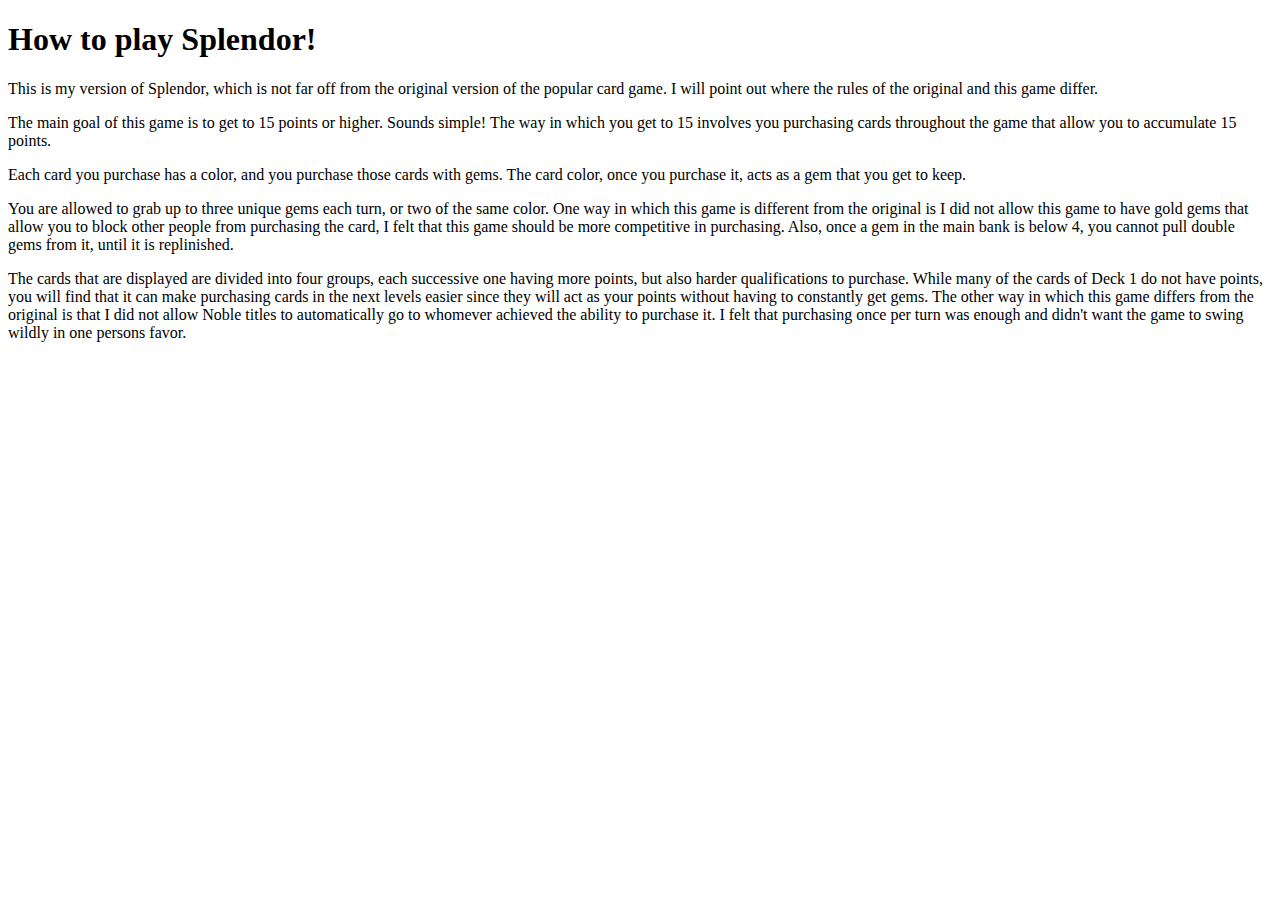
==== howtoplay.html @ b15d5d66 "howtoplay.html" ====
<!DOCTYPE html>
<html lang="en">
  <head>
    <meta charset="UTF-8" />
    <meta name="viewport" content="width=device-width, initial-scale=1.0" />
    <title>How to Play</title>
  </head>
  <section class="intro-how-to">
    <h1>How to play Splendor!</h1>
    <p>
      This is my version of Splendor, which is not far off from the original
      version of the popular card game. I will point out where the rules of the
      original and this game differ.
    </p>
    <p>
      The main goal of this game is to get to 15 points or higher. Sounds
      simple! The way in which you get to 15 involves you purchasing cards
      throughout the game that allow you to accumulate 15 points.
    </p>
    <p>
      Each card you purchase has a color, and you purchase those cards with
      gems. The card color, once you purchase it, acts as a gem that you get to
      keep.
    </p>
    <p>
      You are allowed to grab up to three unique gems each turn, or two of the
      same color. One way in which this game is different from the original is I
      did not allow this game to have gold gems that allow you to block other
      people from purchasing the card, I felt that this game should be more
      competitive in purchasing. Also, once a gem in the main bank is below 4,
      you cannot pull double gems from it, until it is replinished.
    </p>
    <p>
      The cards that are displayed are divided into four groups, each successive
      one having more points, but also harder qualifications to purchase. While
      many of the cards of Deck 1 do not have points, you will find that it can
      make purchasing cards in the next levels easier since they will act as
      your points without having to constantly get gems. The other way in which
      this game differs from the original is that I did not allow Noble titles
      to automatically go to whomever achieved the ability to purchase it. I
      felt that purchasing once per turn was enough and didn't want the game to
      swing wildly in one persons favor.
    </p>
  </section>
  <body></body>
</html>
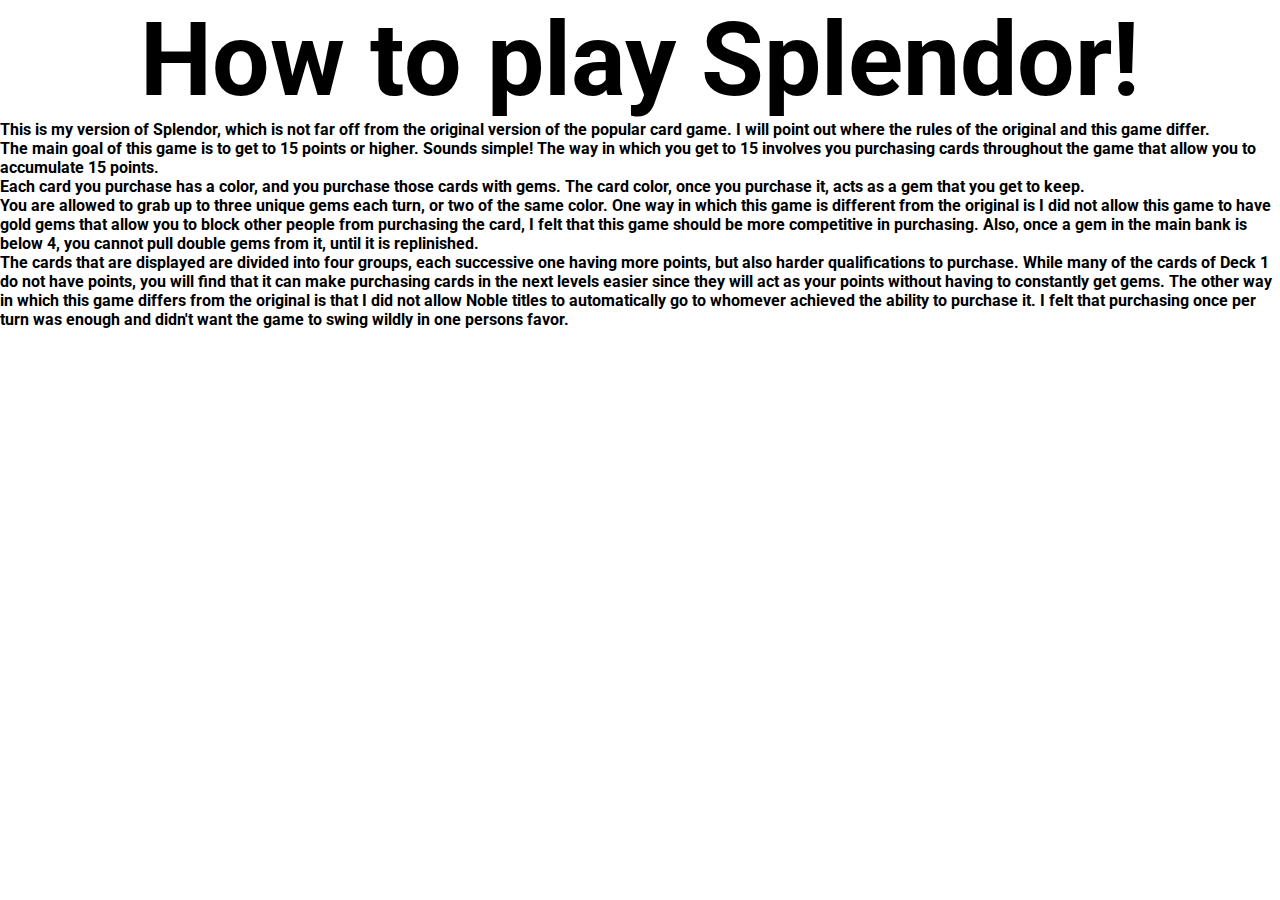
==== commit 8a043eac: "howtoplay.html" ====
--- a/howtoplay.html
+++ b/howtoplay.html
@@ -3,10 +3,15 @@
   <head>
     <meta charset="UTF-8" />
     <meta name="viewport" content="width=device-width, initial-scale=1.0" />
+    <link rel="stylesheet" href="styles.css" />
+    <link
+      href="https://fonts.googleapis.com/css2?family=Roboto:wght@100&display=swap"
+      rel="stylesheet"
+    />
     <title>How to Play</title>
   </head>
   <section class="intro-how-to">
-    <h1>How to play Splendor!</h1>
+    <h1 class="heading-how-to">How to play Splendor!</h1>
     <p>
       This is my version of Splendor, which is not far off from the original
       version of the popular card game. I will point out where the rules of the
--- a/styles.css
+++ b/styles.css
@@ -0,0 +1,202 @@
+* {
+  margin: 0;
+  padding: 0;
+  box-sizing: border-box;
+  font-family: Roboto;
+  font-weight: bold;
+}
+.container {
+  display: flex;
+  justify-content: space-between;
+  align-items: center;
+}
+
+.setter-body,
+.player-one,
+.player-two {
+  font-size: 1.4rem;
+  border: 1px solid black;
+  max-width: 20rem;
+  display: grid;
+  flex-direction: column;
+  border-radius: 5%;
+  margin-bottom: 0.2rem;
+  margin-top: 0.8rem;
+}
+.menu {
+  display: flex;
+  flex-direction: column;
+  gap: 0.8rem;
+}
+
+.menu-item:visited,
+.menu-item:link {
+  transition: all, 0.5s;
+}
+.menu-item:hover,
+.menu-item:active {
+  background-color: black;
+  color: white;
+  transition: all, 0.5s;
+}
+
+.setter-body {
+  padding: 0rem 2.4rem;
+}
+
+.brown-setter,
+.green-setter,
+.silver-setter,
+.blue-setter,
+.red-setter {
+  font-weight: 400;
+  transition: 0.5s;
+}
+
+.brown-setter:hover,
+.green-setter:hover,
+.silver-setter:hover,
+.blue-setter:hover,
+.red-setter:hover {
+  font-weight: bold;
+}
+
+.brown-setter,
+.player-one-brown,
+.player-two-brown {
+  color: brown;
+}
+.green-setter,
+.player-one-green,
+.player-two-green {
+  color: green;
+}
+.silver-setter,
+.player-one-silver,
+.player-two-silver {
+  color: silver;
+}
+.blue-setter,
+.player-one-blue,
+.player-two-blue {
+  color: blue;
+}
+
+.red-setter,
+.player-one-red,
+.player-two-red {
+  color: red;
+}
+
+.active-player {
+  background-color: #eee;
+}
+
+.player-one,
+.player-two {
+  display: grid;
+  grid-template-columns: repeat(2, 1fr);
+}
+
+.player-one-score,
+.player-two-score {
+  font-size: 6.4rem;
+}
+/* division of board */
+.column-labels {
+  display: grid;
+  grid-template-columns: repeat(4, 1fr);
+  list-style-type: none;
+  /* text-align: center; */
+  margin: 2.4rem 0rem;
+  font-size: 2.4rem;
+}
+
+/* cards */
+.card-row {
+  display: flex;
+  justify-content: center;
+  flex-wrap: wrap;
+  gap: 2px;
+  flex-direction: column;
+}
+
+.card-box {
+  border: 1px solid black;
+  max-width: 10rem;
+  display: flex;
+  flex-direction: column;
+  padding: 0.2rem;
+  border-radius: 25%;
+  justify-content: center;
+  text-align: right;
+  transition: box-shadow 0.5s;
+  margin-bottom: 0.8rem;
+  height: 9.6rem;
+}
+
+.card-box:hover {
+  box-shadow: 0 0 20px rgba(0, 0, 0, 0.5);
+}
+
+.card-container {
+  /* display: flex;
+  flex-direction: row; */
+  display: grid;
+  grid-template-columns: repeat(4, 1fr);
+}
+
+.brown-box-color {
+  background-color: sienna;
+}
+.blue-box-color {
+  background-color: lightblue;
+}
+.silver-box-color {
+  background-color: silver;
+}
+.green-box-color {
+  background-color: lightgreen;
+}
+.red-box-color {
+  background-color: lightcoral;
+}
+
+.card-point-value {
+  font-size: 1.8rem;
+  text-align: left;
+  margin-left: 1.2rem;
+}
+
+.purchase-btn {
+  font-size: 0.8rem;
+  max-width: 4rem;
+  margin-left: 2.8rem;
+}
+
+.hidden,
+.hidden1,
+.hidden2 {
+  display: none;
+}
+
+.card-list {
+  display: grid;
+  grid-template-columns: repeat(2, 1fr);
+  grid-auto-rows: max-content;
+}
+.card-value {
+  margin-right: 0.8rem;
+}
+
+.winner {
+  display: flex;
+  align-items: center;
+  text-align: center;
+  justify-content: center;
+}
+.heading-how-to {
+  font-size: 6.4rem;
+  font-family: Roboto;
+  text-align: center;
+}
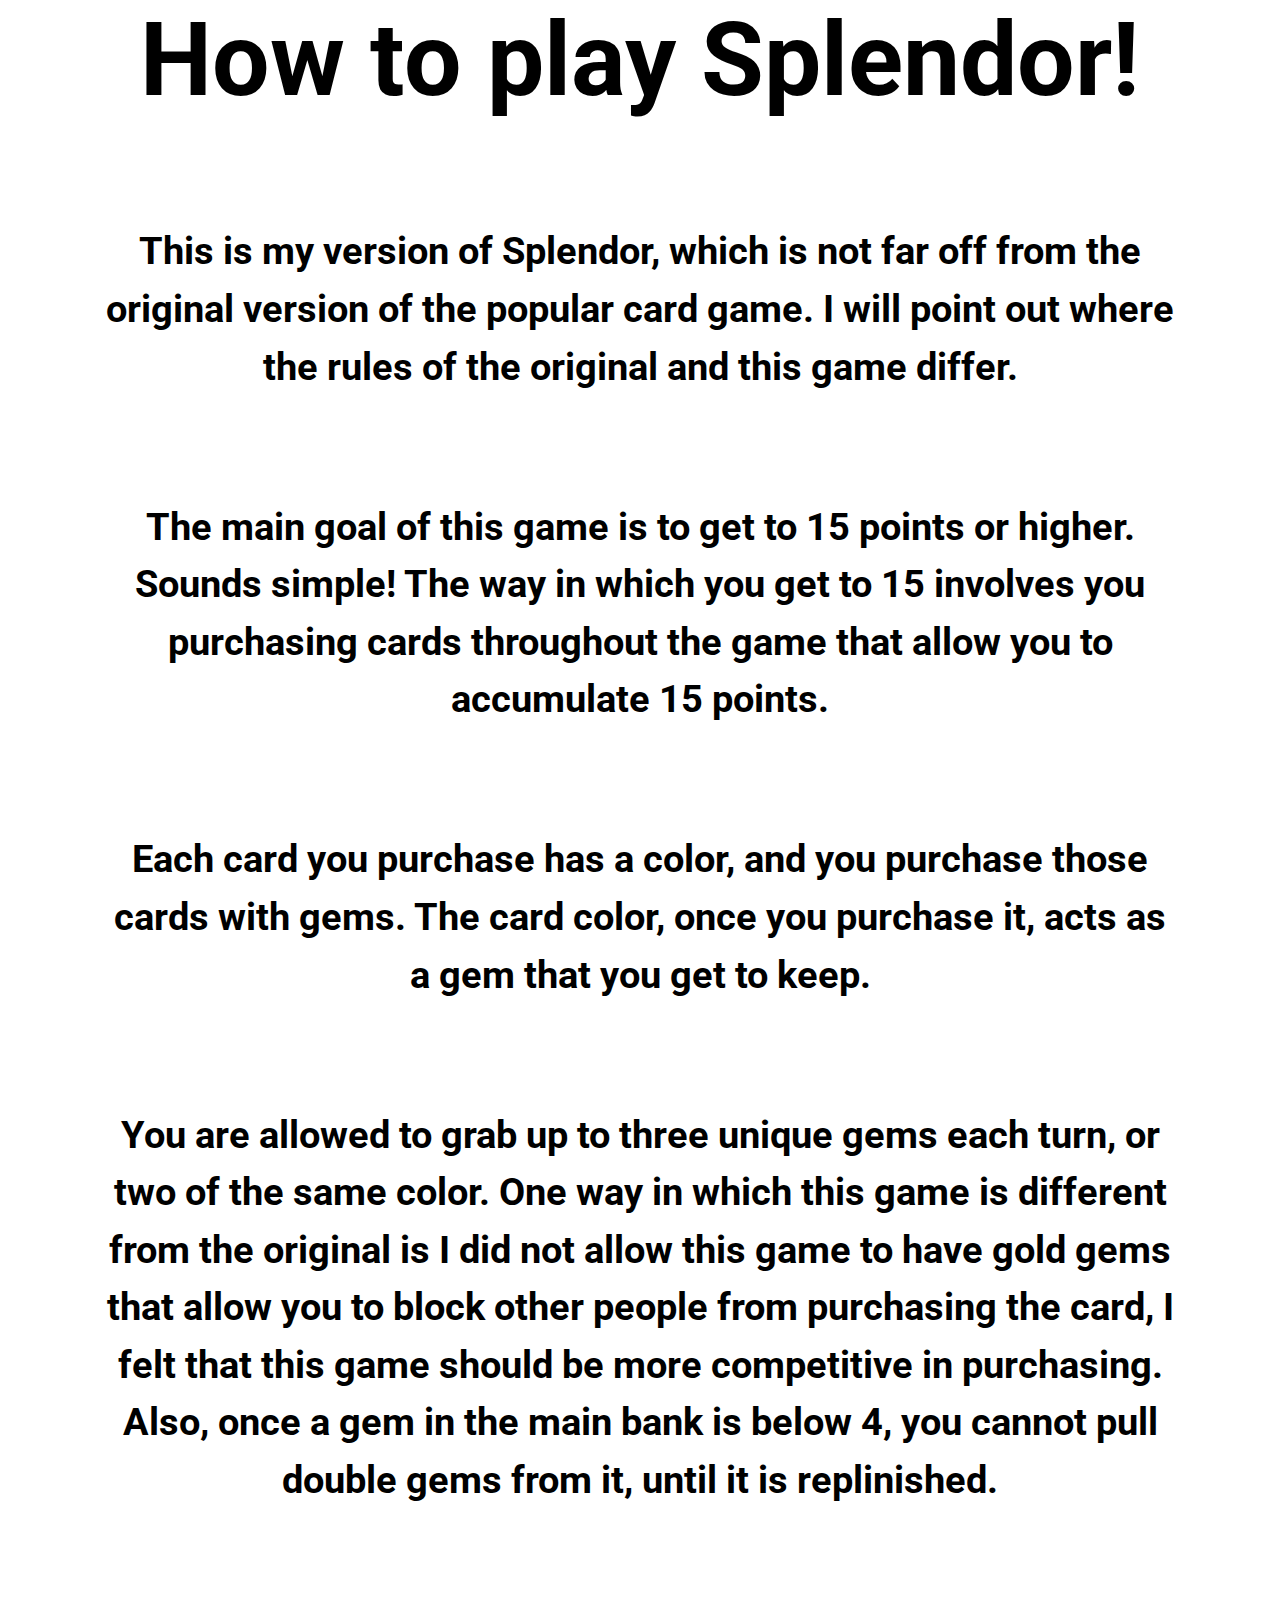
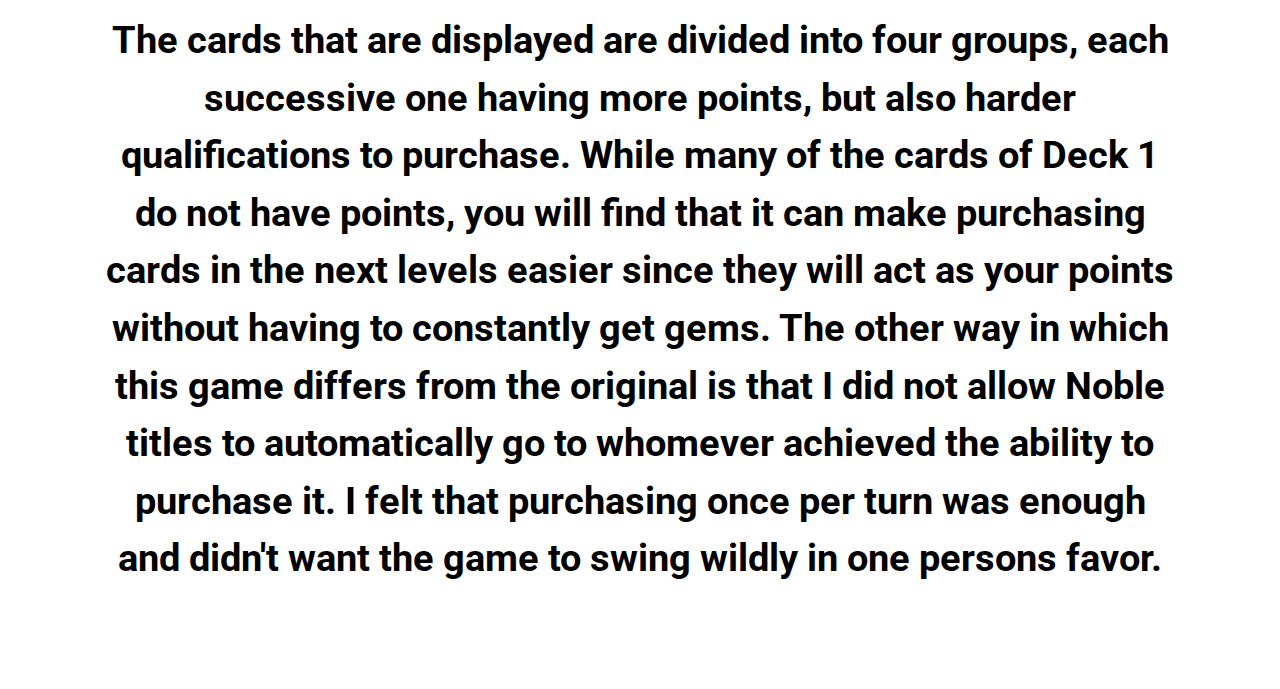
==== commit a4d4faec: "styles.css" ====
--- a/howtoplay.html
+++ b/howtoplay.html
@@ -12,22 +12,22 @@
   </head>
   <section class="intro-how-to">
     <h1 class="heading-how-to">How to play Splendor!</h1>
-    <p>
+    <p class="rule-text">
       This is my version of Splendor, which is not far off from the original
       version of the popular card game. I will point out where the rules of the
       original and this game differ.
     </p>
-    <p>
+    <p class="rule-text">
       The main goal of this game is to get to 15 points or higher. Sounds
       simple! The way in which you get to 15 involves you purchasing cards
       throughout the game that allow you to accumulate 15 points.
     </p>
-    <p>
+    <p class="rule-text">
       Each card you purchase has a color, and you purchase those cards with
       gems. The card color, once you purchase it, acts as a gem that you get to
       keep.
     </p>
-    <p>
+    <p class="rule-text">
       You are allowed to grab up to three unique gems each turn, or two of the
       same color. One way in which this game is different from the original is I
       did not allow this game to have gold gems that allow you to block other
@@ -35,7 +35,7 @@
       competitive in purchasing. Also, once a gem in the main bank is below 4,
       you cannot pull double gems from it, until it is replinished.
     </p>
-    <p>
+    <p class="rule-text">
       The cards that are displayed are divided into four groups, each successive
       one having more points, but also harder qualifications to purchase. While
       many of the cards of Deck 1 do not have points, you will find that it can
--- a/styles.css
+++ b/styles.css
@@ -200,3 +200,10 @@
   font-family: Roboto;
   text-align: center;
 }
+
+.rule-text {
+  font-size: 2.4rem;
+  margin: 6.4rem;
+  text-align: center;
+  line-height: 150%;
+}
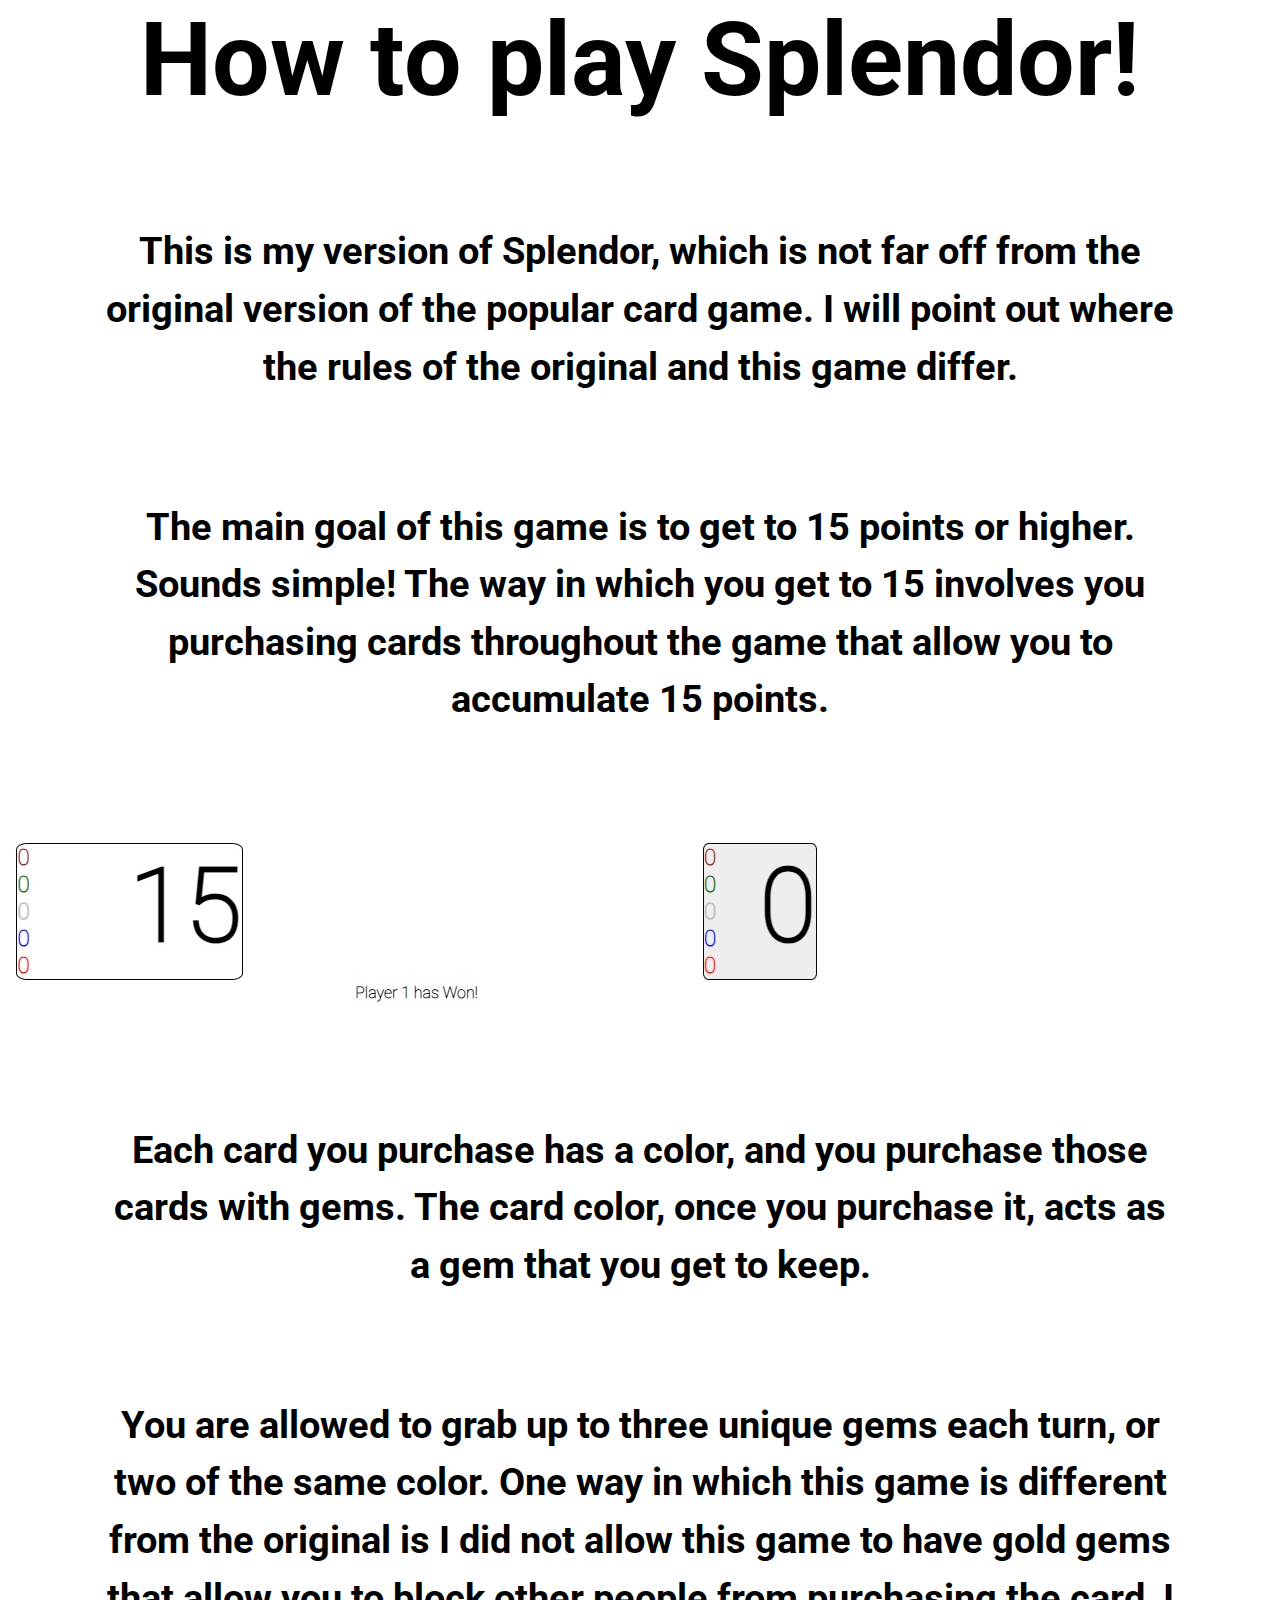
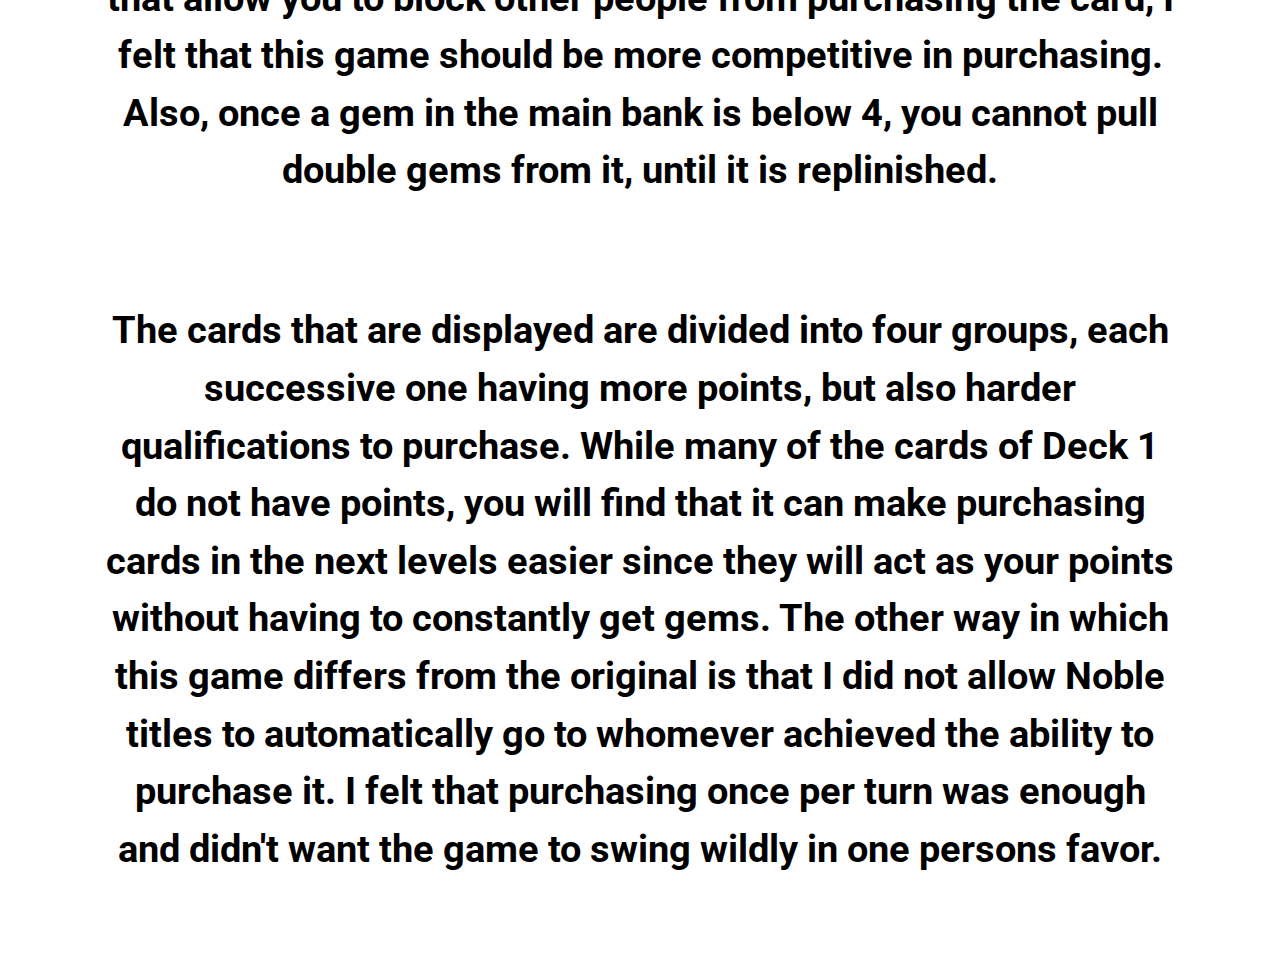
==== commit a349f51b: "howtoplay.html" ====
--- a/howtoplay.html
+++ b/howtoplay.html
@@ -22,6 +22,7 @@
       simple! The way in which you get to 15 involves you purchasing cards
       throughout the game that allow you to accumulate 15 points.
     </p>
+    <img src="rule_1.jpg" class="rule-img" />
     <p class="rule-text">
       Each card you purchase has a color, and you purchase those cards with
       gems. The card color, once you purchase it, acts as a gem that you get to
--- a/styles.css
+++ b/styles.css
@@ -1,3 +1,4 @@
+/* across the whole project */
 * {
   margin: 0;
   padding: 0;
@@ -5,6 +6,7 @@
   font-family: Roboto;
   font-weight: bold;
 }
+/* for players one and two and the setters */
 .container {
   display: flex;
   justify-content: space-between;
@@ -188,13 +190,14 @@
 .card-value {
   margin-right: 0.8rem;
 }
-
+/* winner tab */
 .winner {
   display: flex;
   align-items: center;
   text-align: center;
   justify-content: center;
 }
+/* help page */
 .heading-how-to {
   font-size: 6.4rem;
   font-family: Roboto;
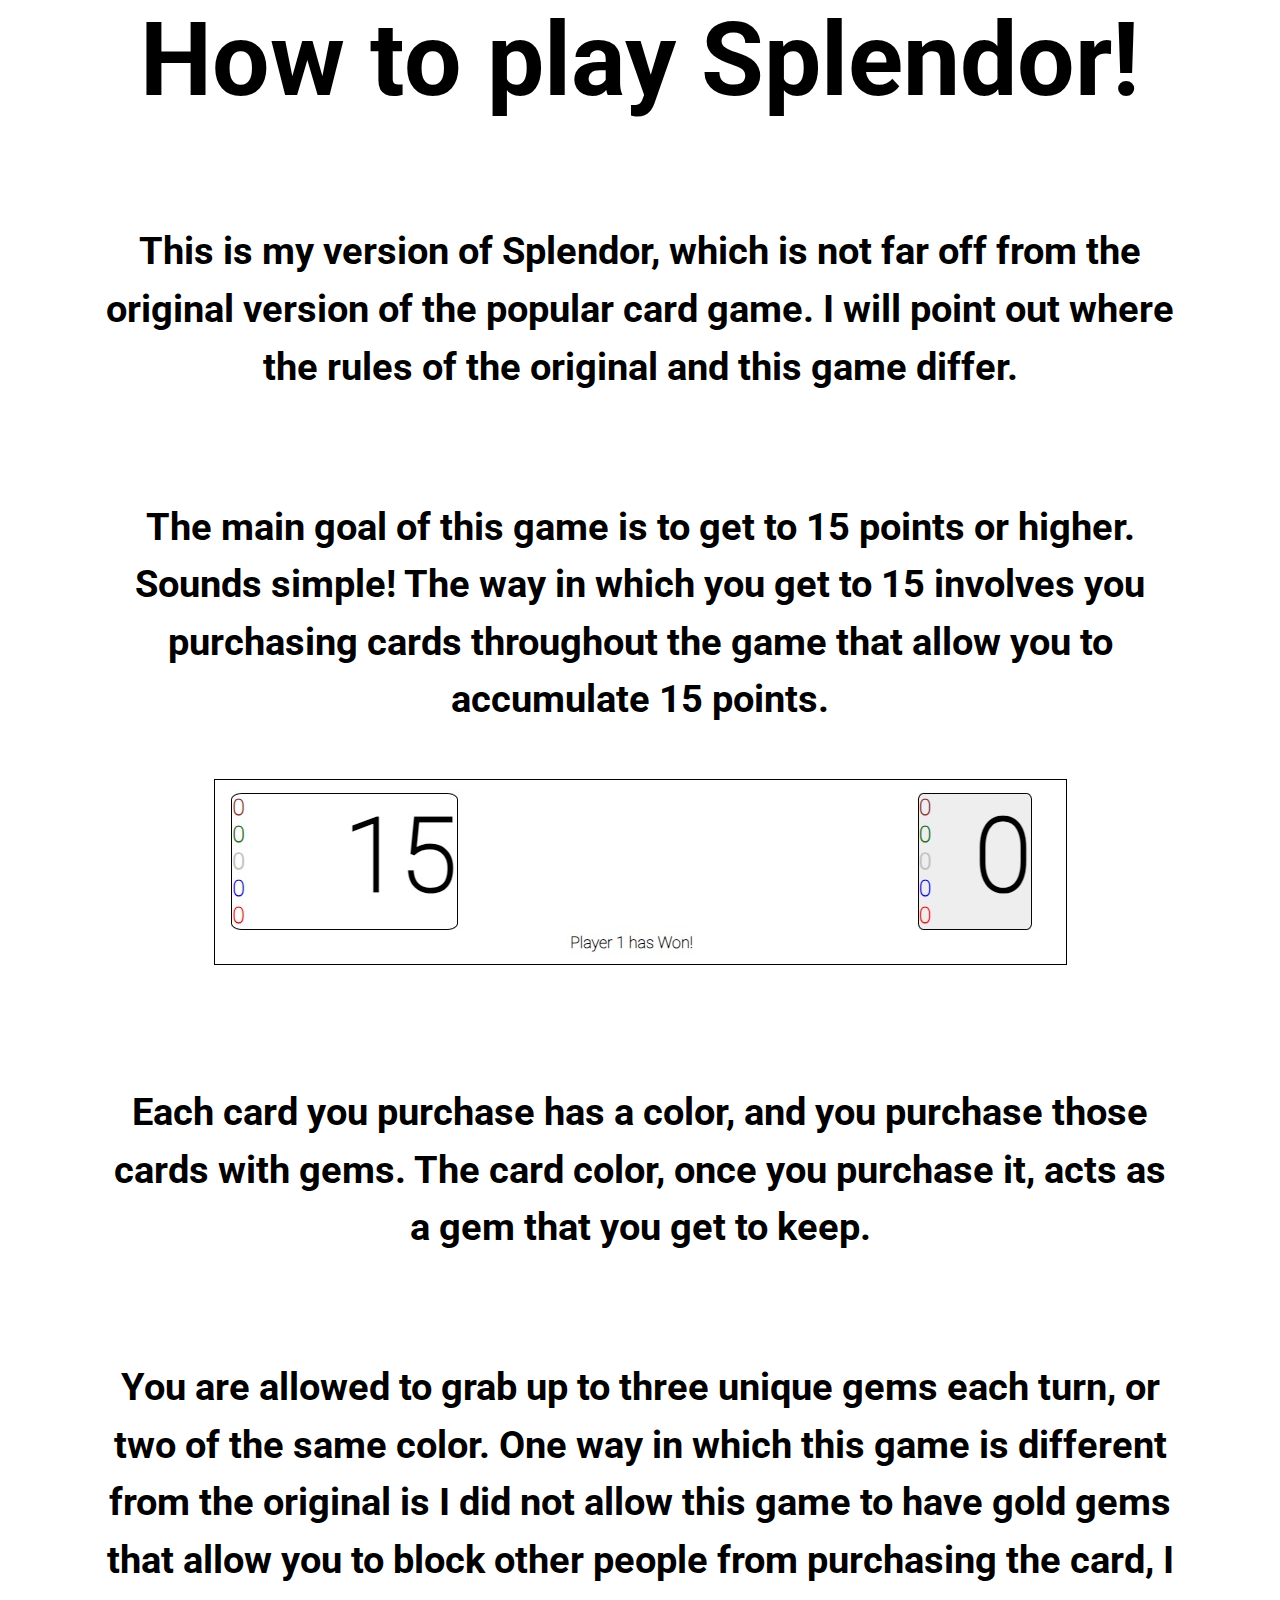
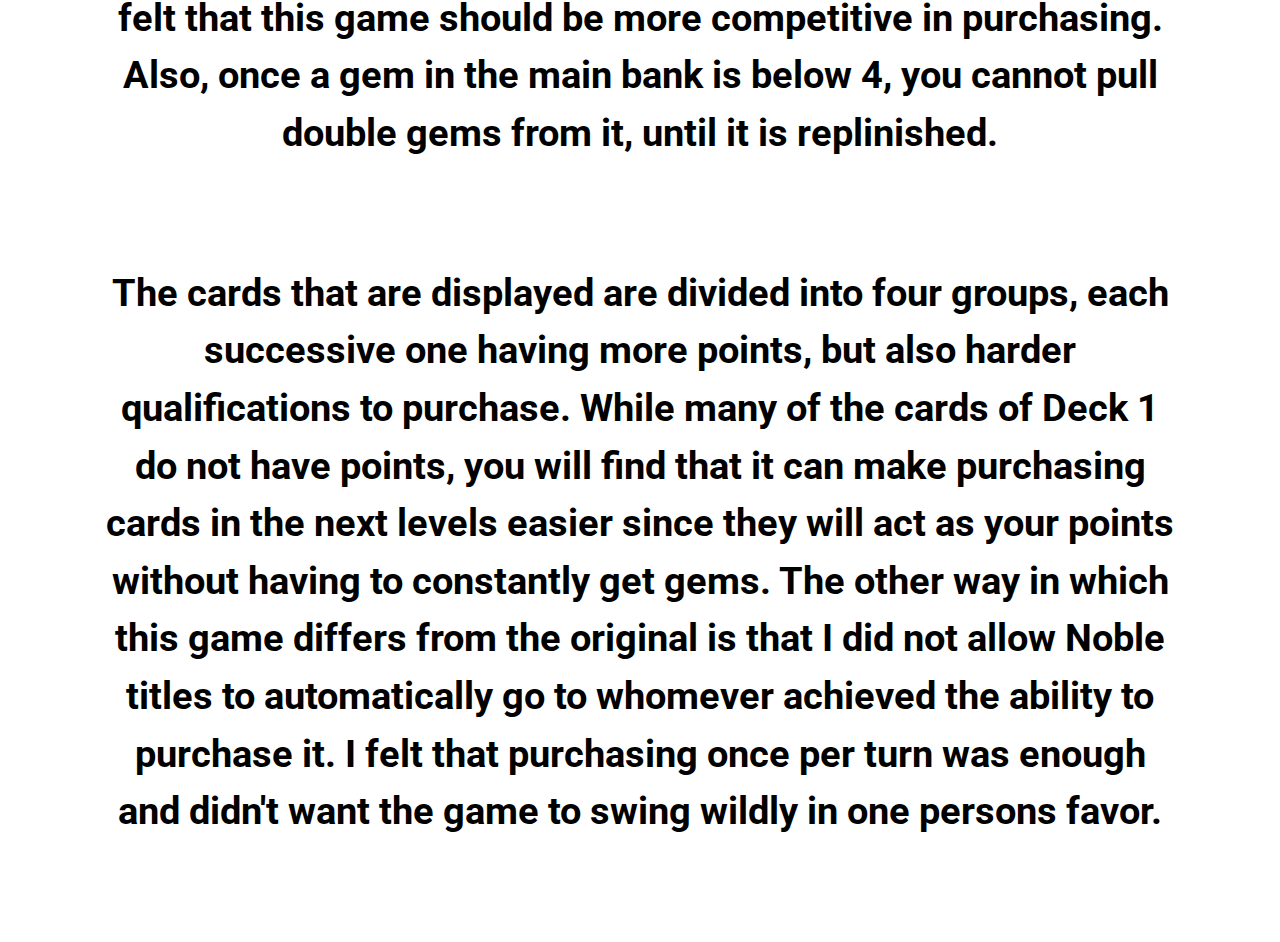
==== commit 2c082dfc: "styles.css" ====
--- a/howtoplay.html
+++ b/howtoplay.html
@@ -21,8 +21,8 @@
       The main goal of this game is to get to 15 points or higher. Sounds
       simple! The way in which you get to 15 involves you purchasing cards
       throughout the game that allow you to accumulate 15 points.
+      <img src="rule_1.jpg" class="rule-img" />
     </p>
-    <img src="rule_1.jpg" class="rule-img" />
     <p class="rule-text">
       Each card you purchase has a color, and you purchase those cards with
       gems. The card color, once you purchase it, acts as a gem that you get to
--- a/styles.css
+++ b/styles.css
@@ -210,3 +210,10 @@
   text-align: center;
   line-height: 150%;
 }
+
+/* rule images */
+
+.rule-img {
+  border: 1px solid black;
+  margin-top: 3.2rem;
+}
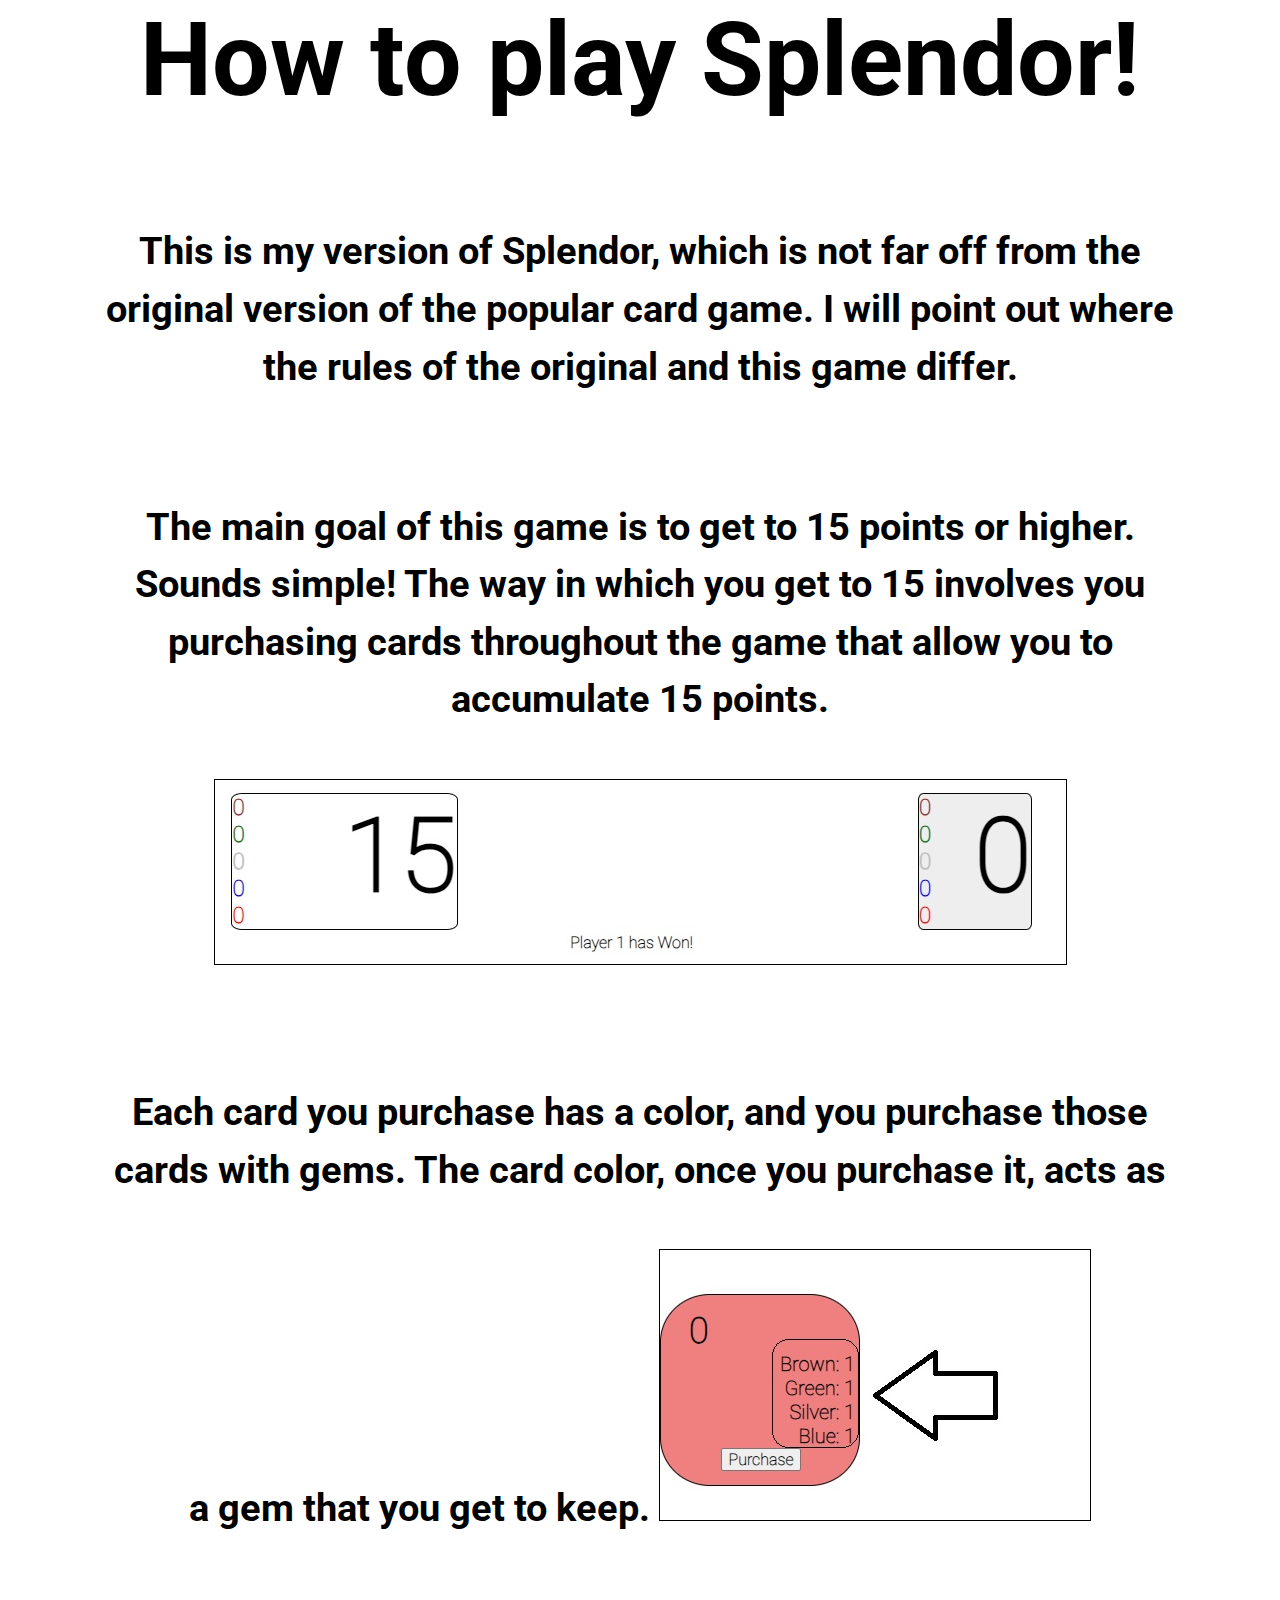
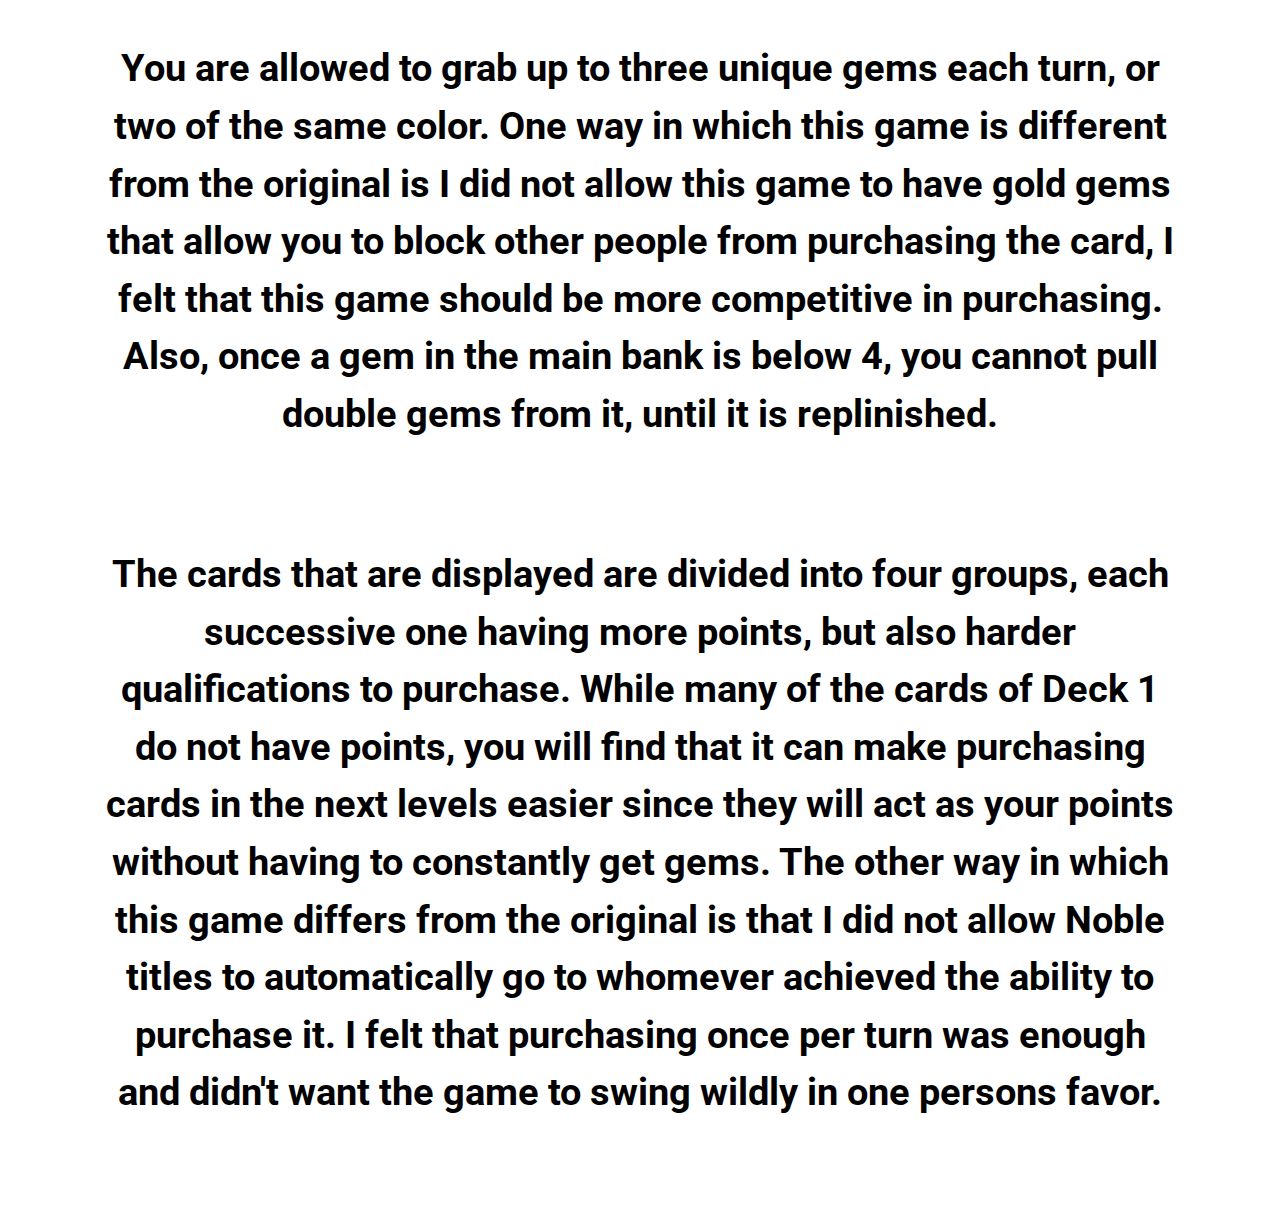
==== commit 75f88b5f: "howtoplay.html" ====
--- a/howtoplay.html
+++ b/howtoplay.html
@@ -27,6 +27,7 @@
       Each card you purchase has a color, and you purchase those cards with
       gems. The card color, once you purchase it, acts as a gem that you get to
       keep.
+      <img src="rule_2.jpg" class="rule-img" />
     </p>
     <p class="rule-text">
       You are allowed to grab up to three unique gems each turn, or two of the
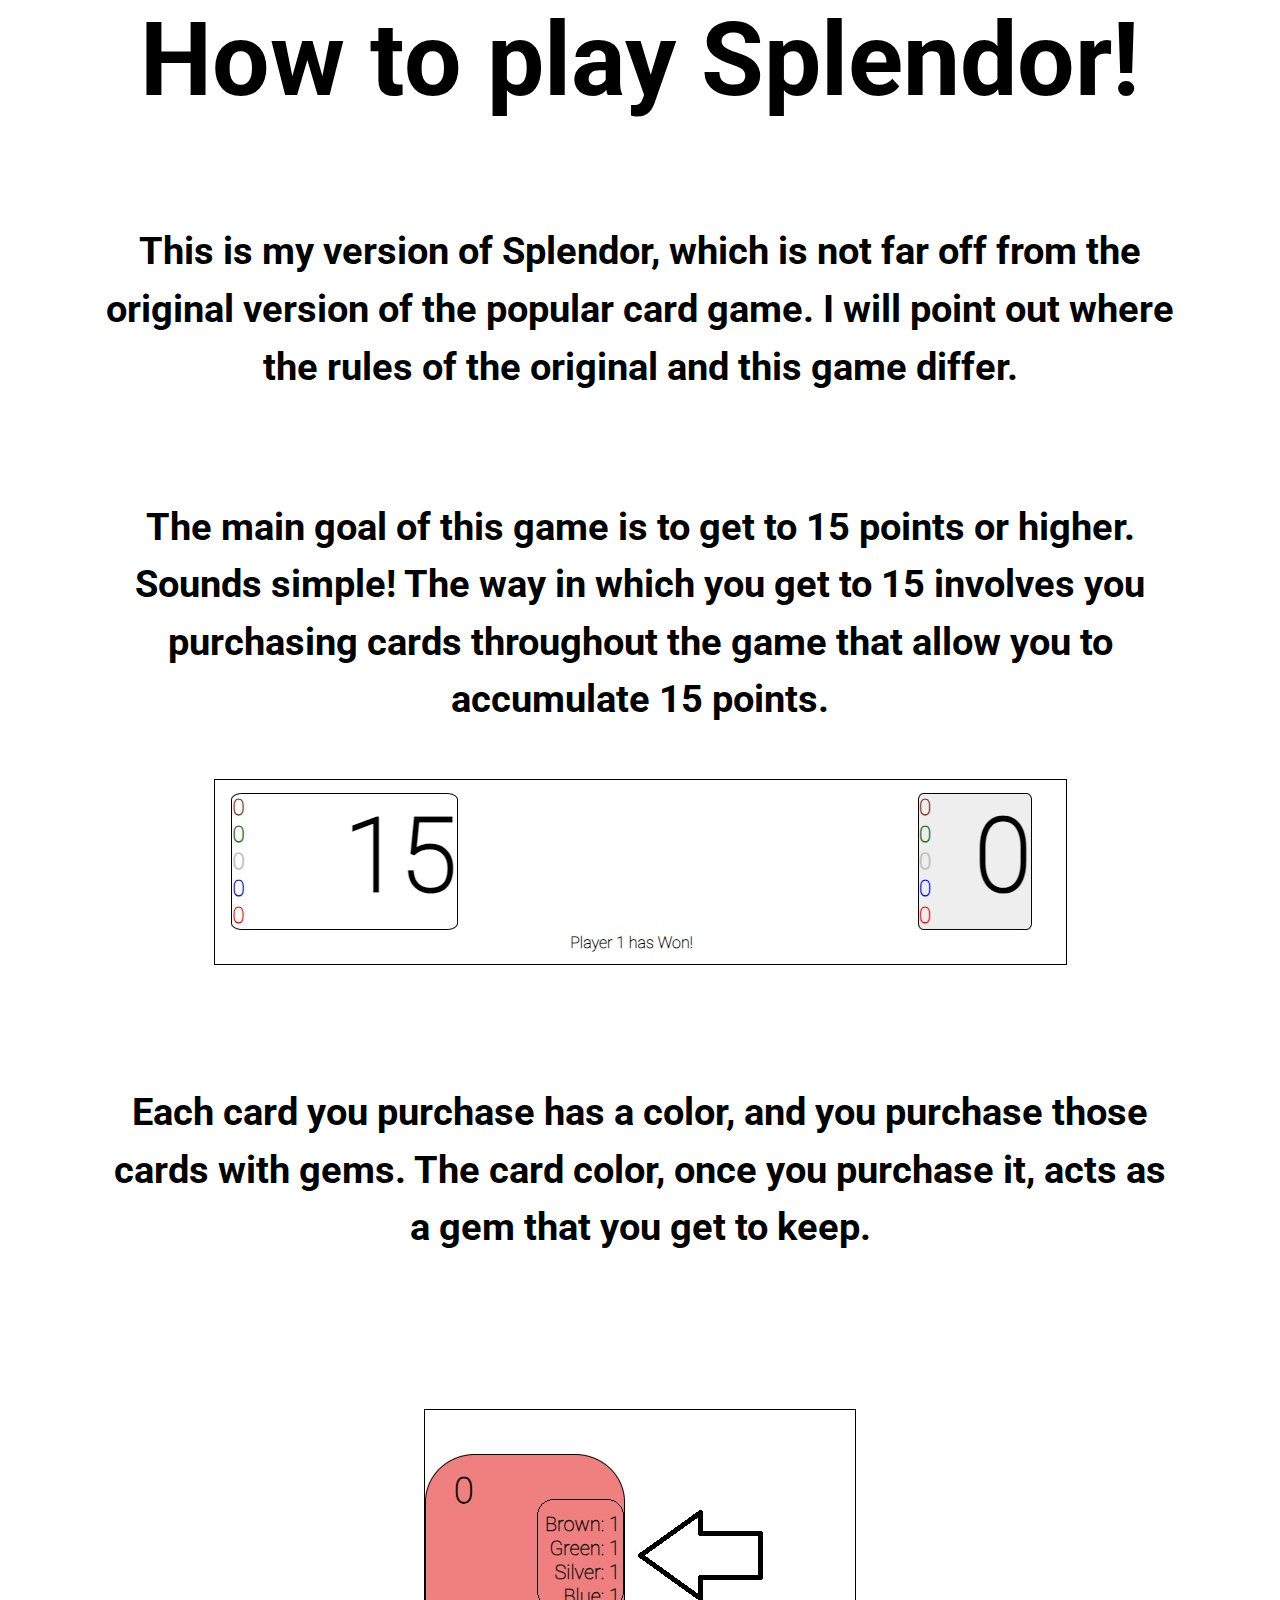
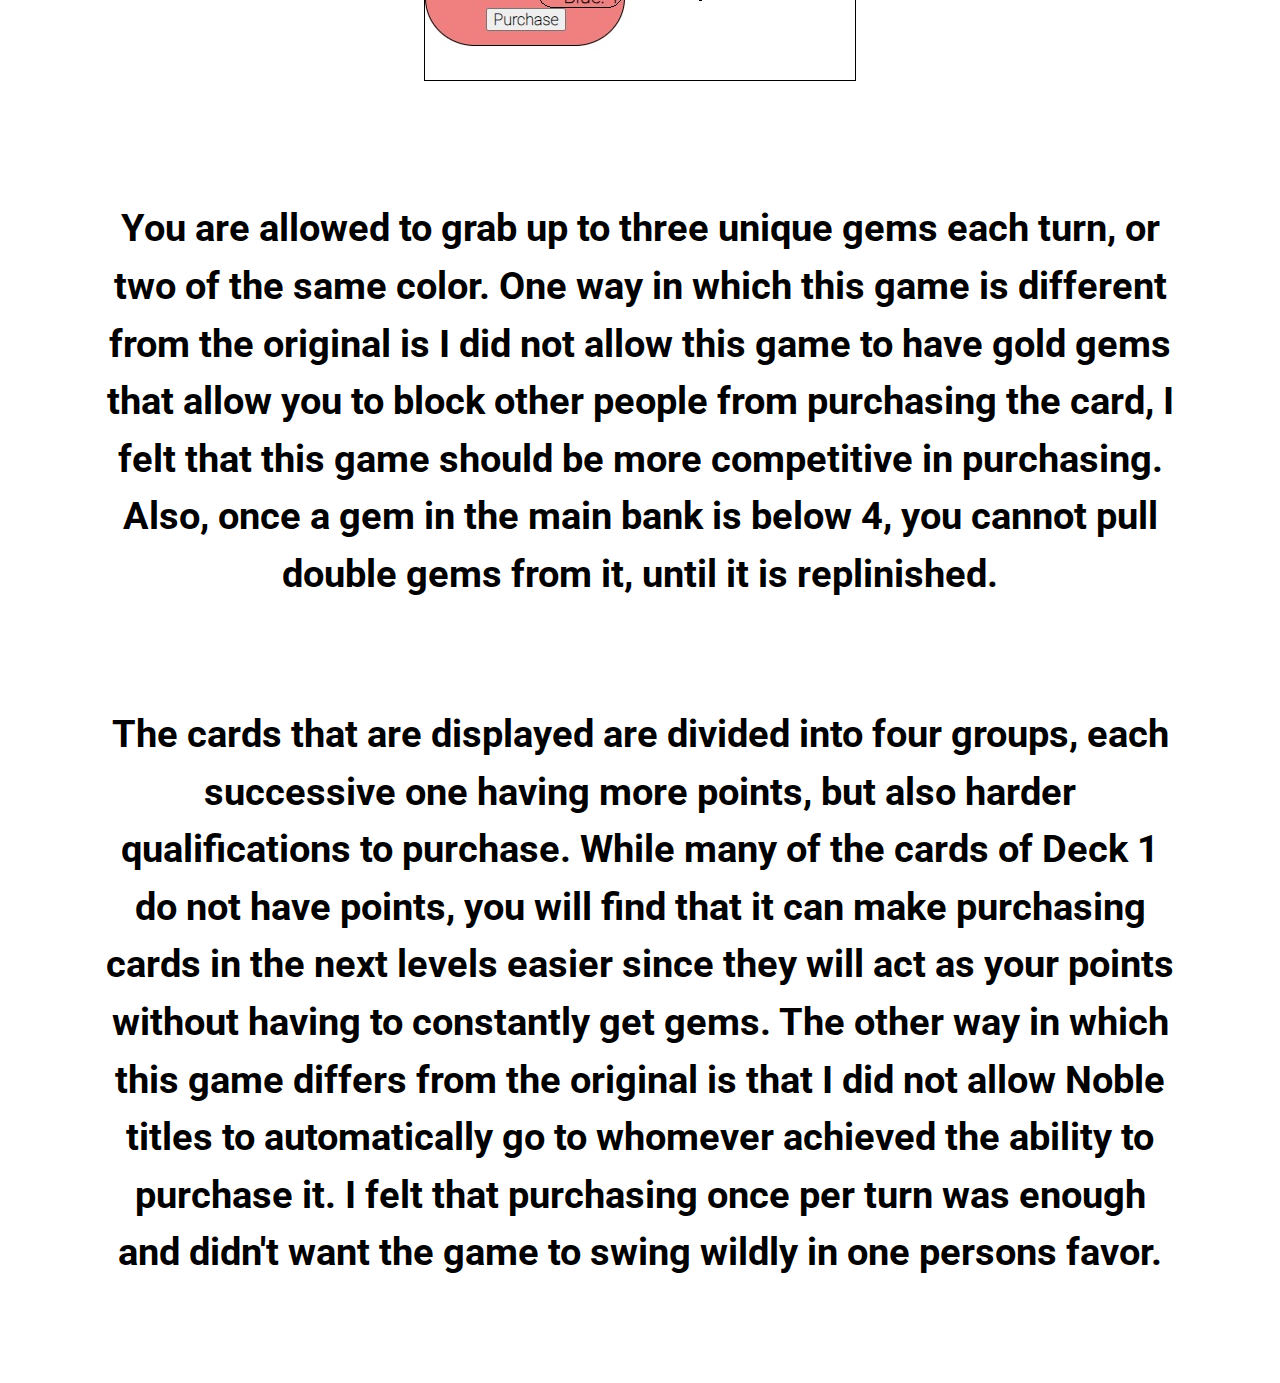
==== commit d3418f7e: "howtoplay.html" ====
--- a/howtoplay.html
+++ b/howtoplay.html
@@ -27,6 +27,8 @@
       Each card you purchase has a color, and you purchase those cards with
       gems. The card color, once you purchase it, acts as a gem that you get to
       keep.
+    </p>
+    <p class="rule-text">
       <img src="rule_2.jpg" class="rule-img" />
     </p>
     <p class="rule-text">
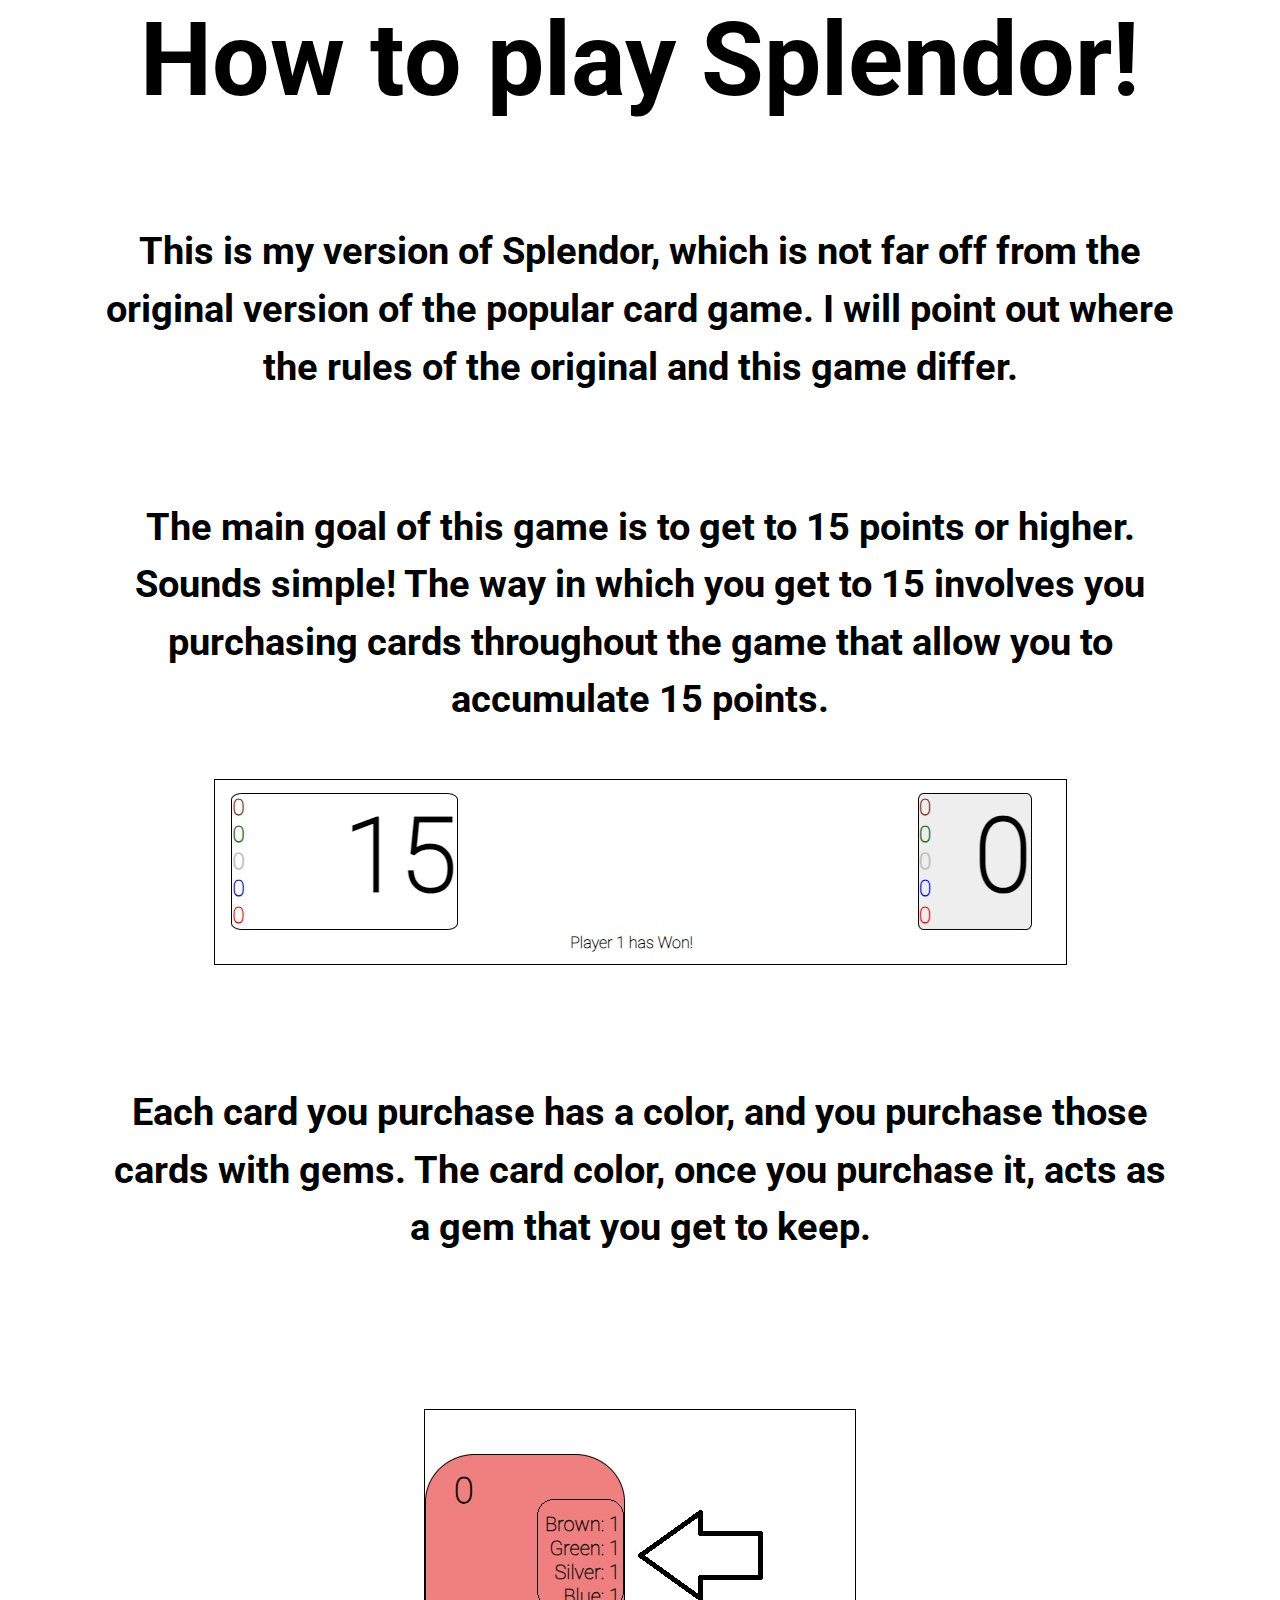
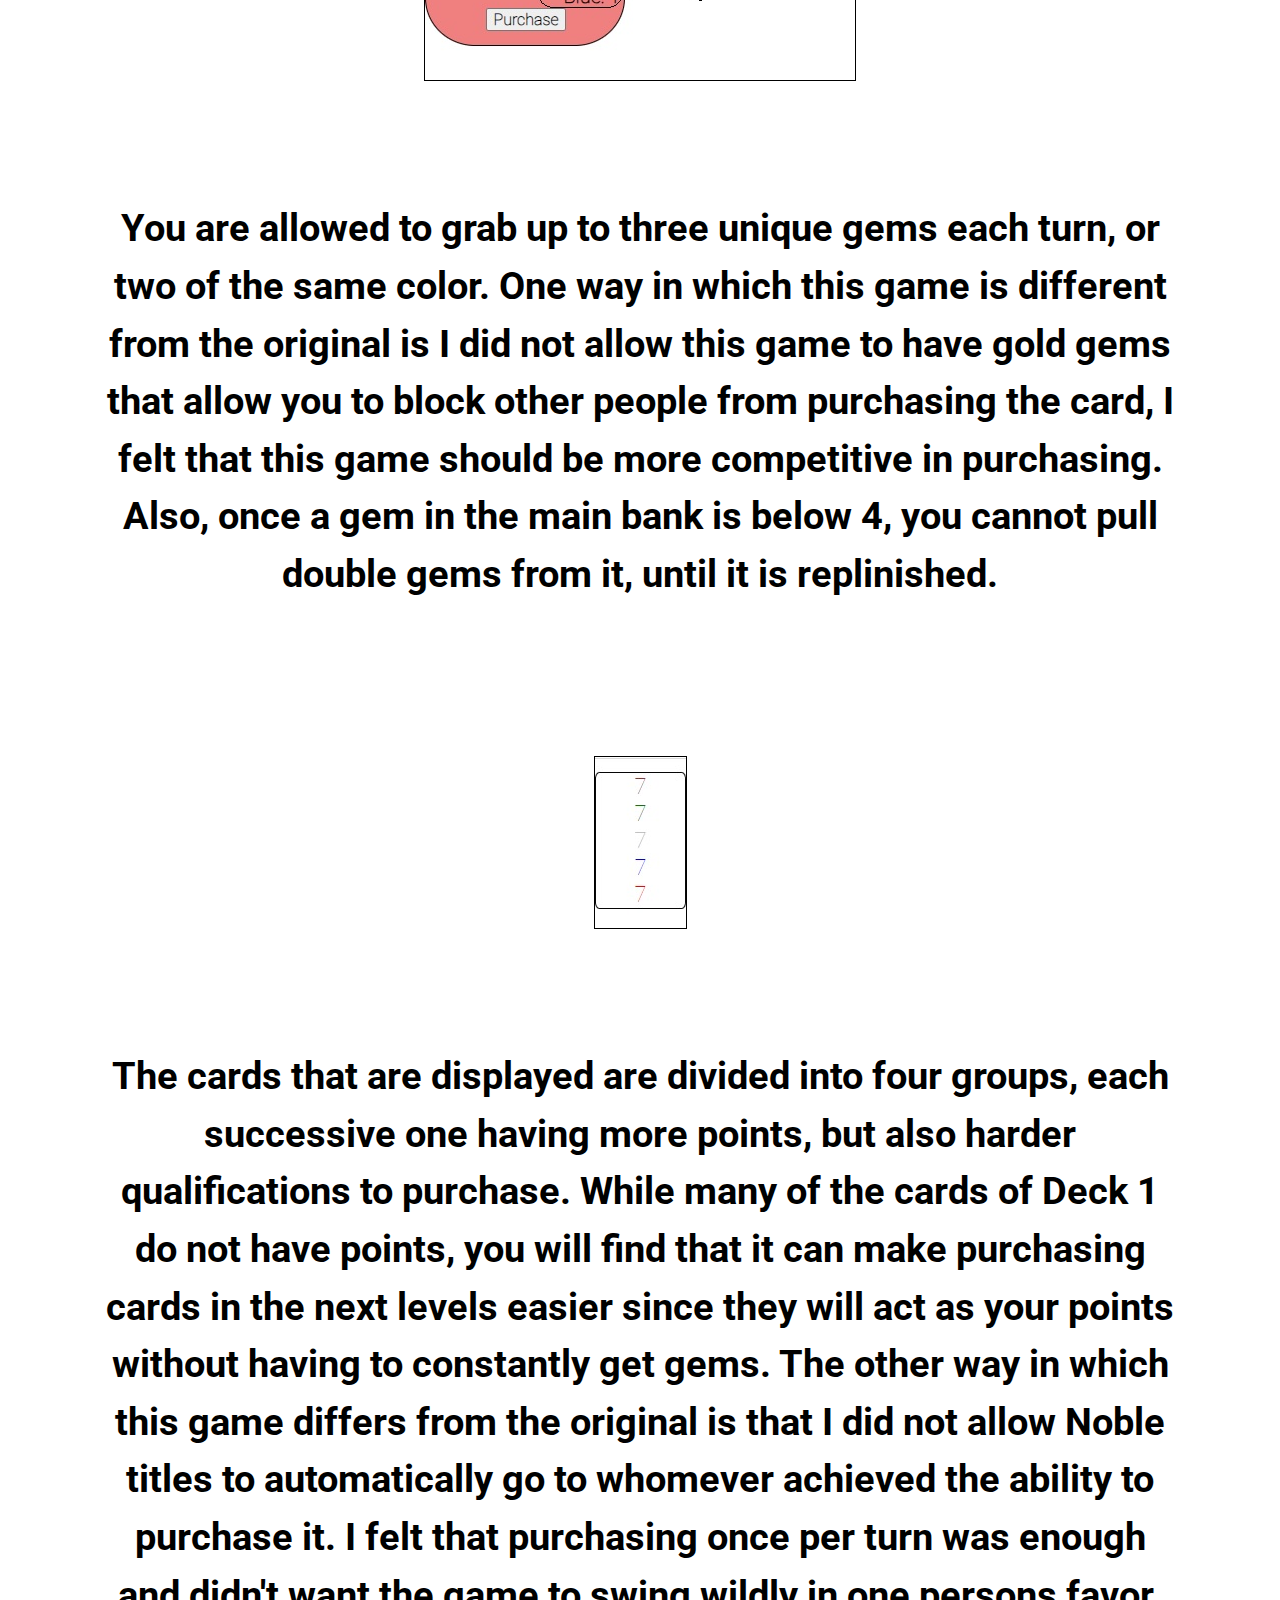
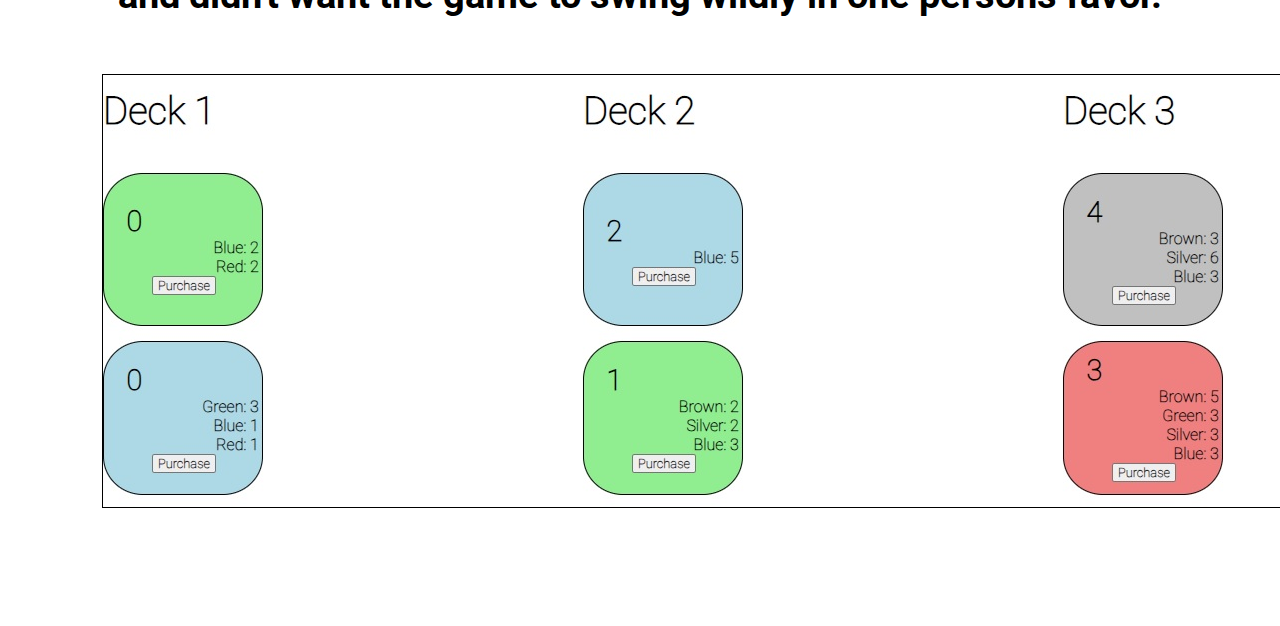
==== commit b345a2cb: "howtoplay.html" ====
--- a/howtoplay.html
+++ b/howtoplay.html
@@ -38,6 +38,10 @@
       people from purchasing the card, I felt that this game should be more
       competitive in purchasing. Also, once a gem in the main bank is below 4,
       you cannot pull double gems from it, until it is replinished.
+      <p class="rule-text">
+
+        <img src="rule_3.jpg" class="rule-img" />
+      </p>
     </p>
     <p class="rule-text">
       The cards that are displayed are divided into four groups, each successive
@@ -49,6 +53,7 @@
       to automatically go to whomever achieved the ability to purchase it. I
       felt that purchasing once per turn was enough and didn't want the game to
       swing wildly in one persons favor.
+      <img src="rule_4.jpg" class="rule-img" />
     </p>
   </section>
   <body></body>
